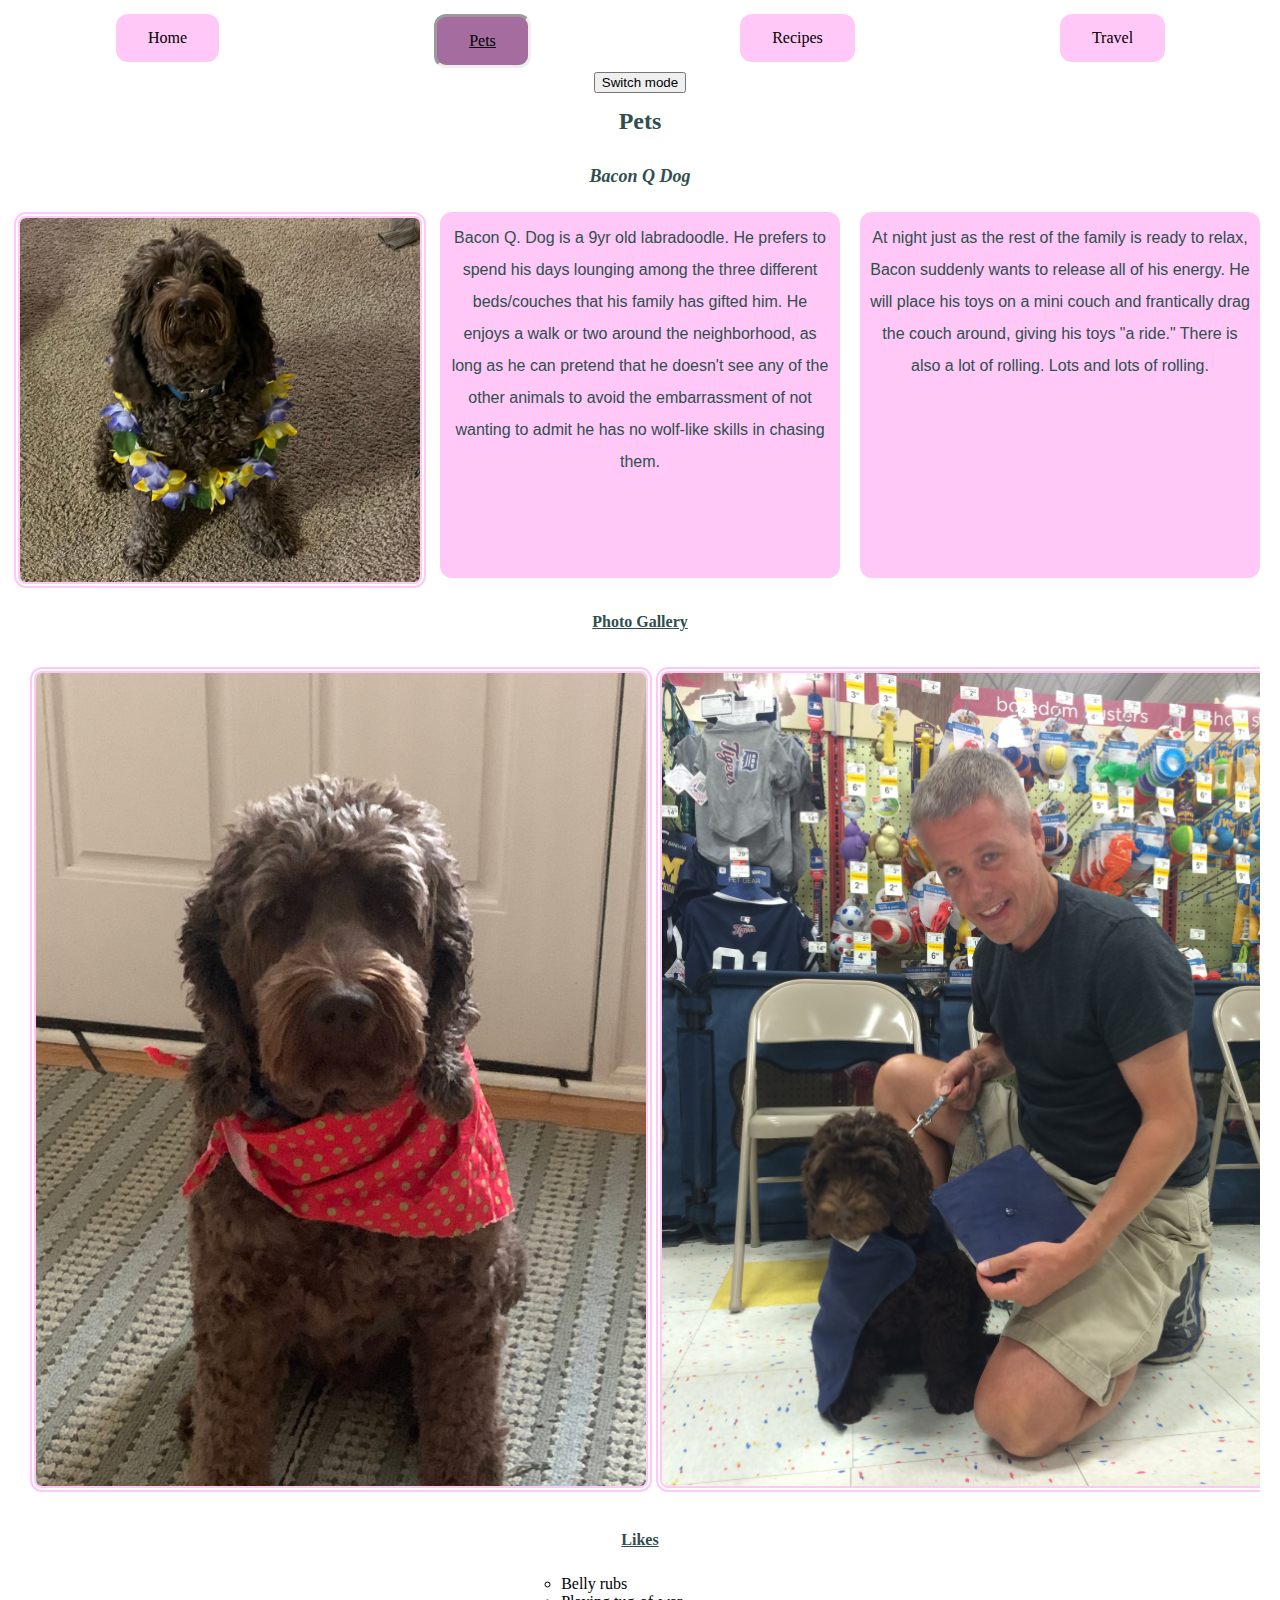
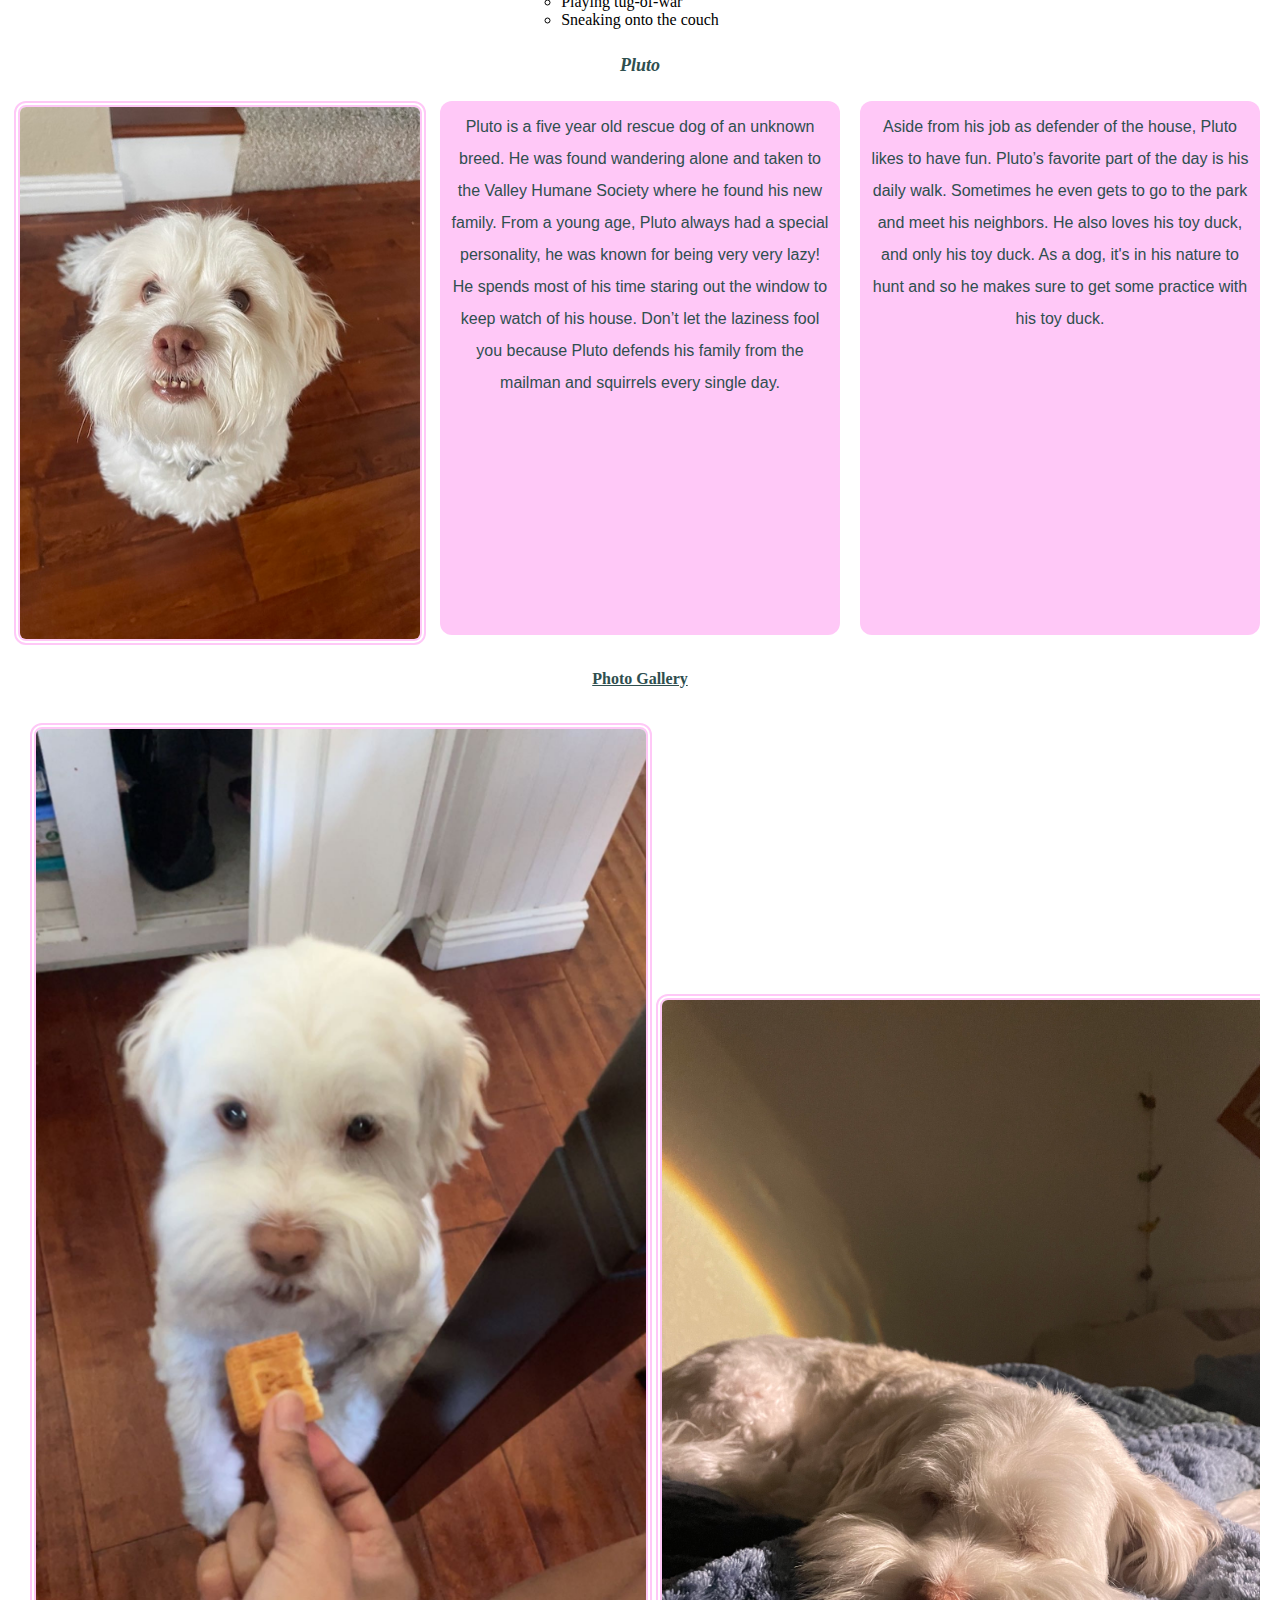
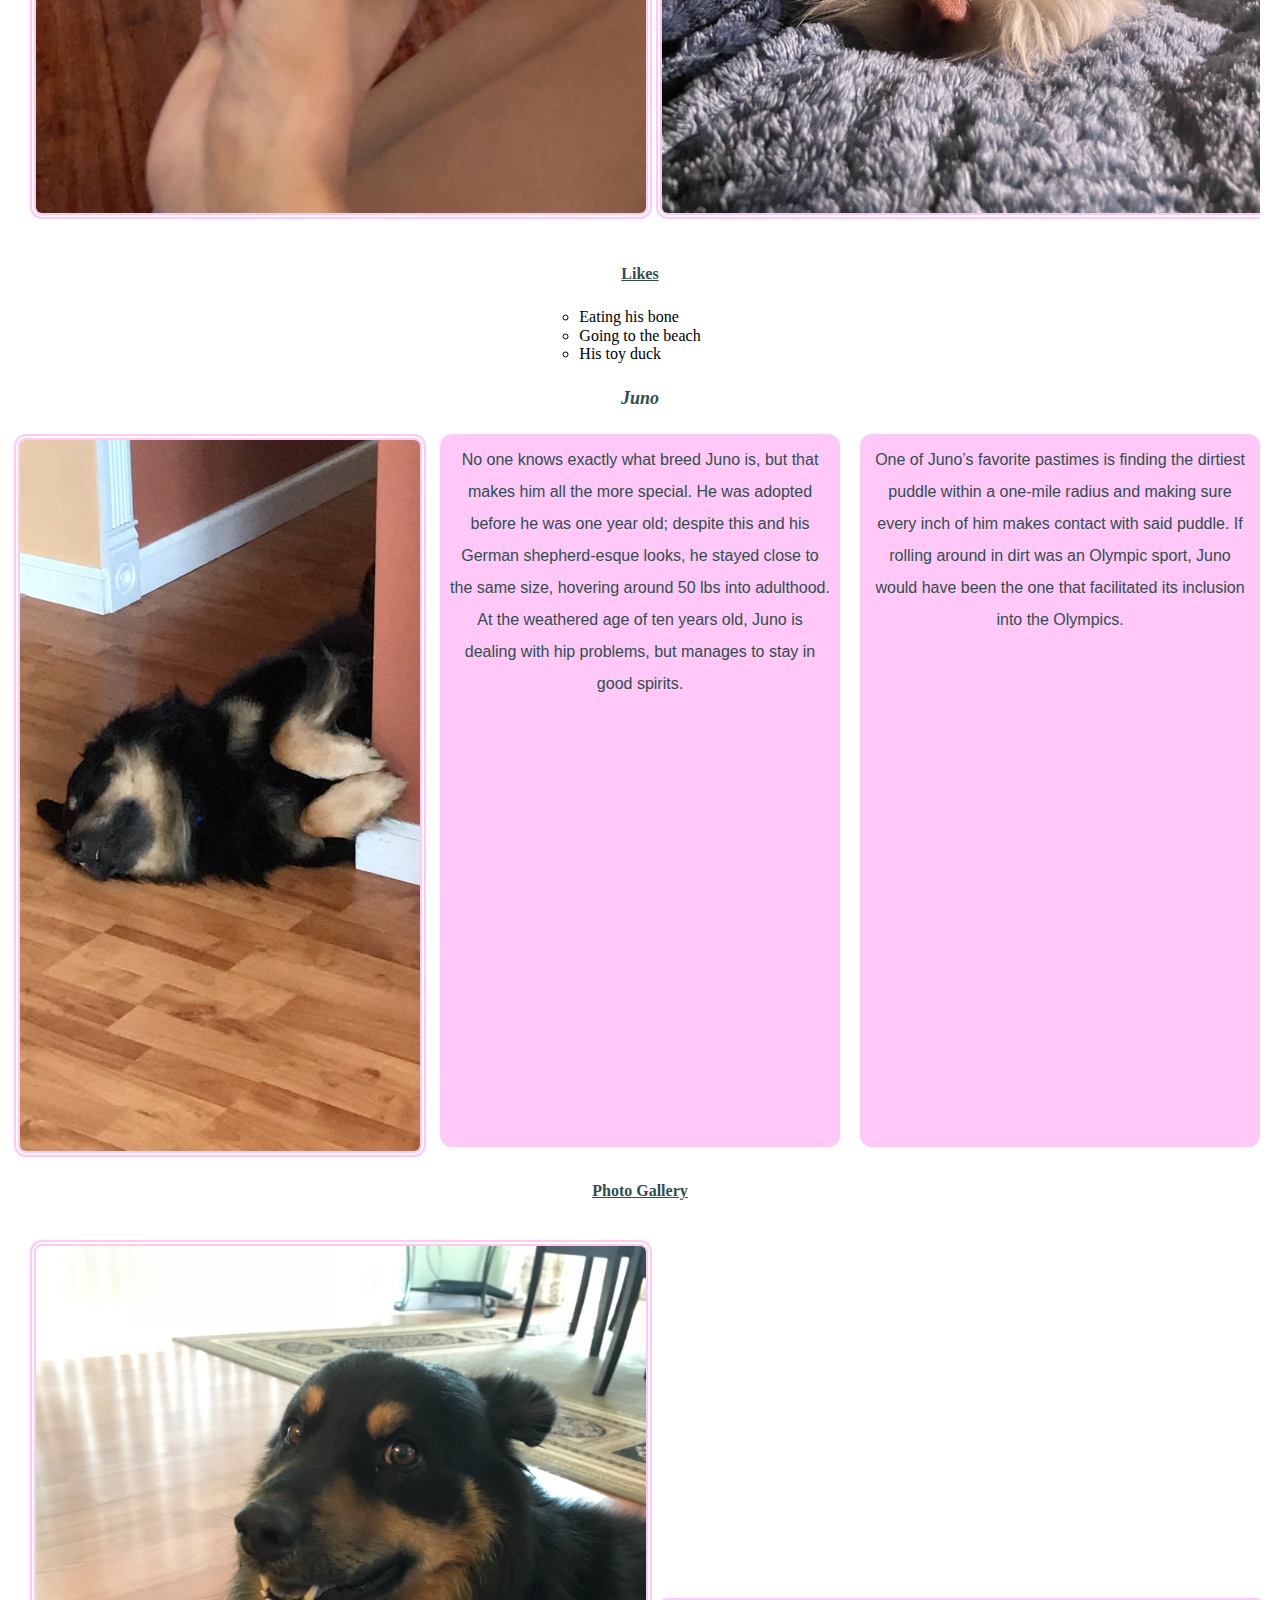
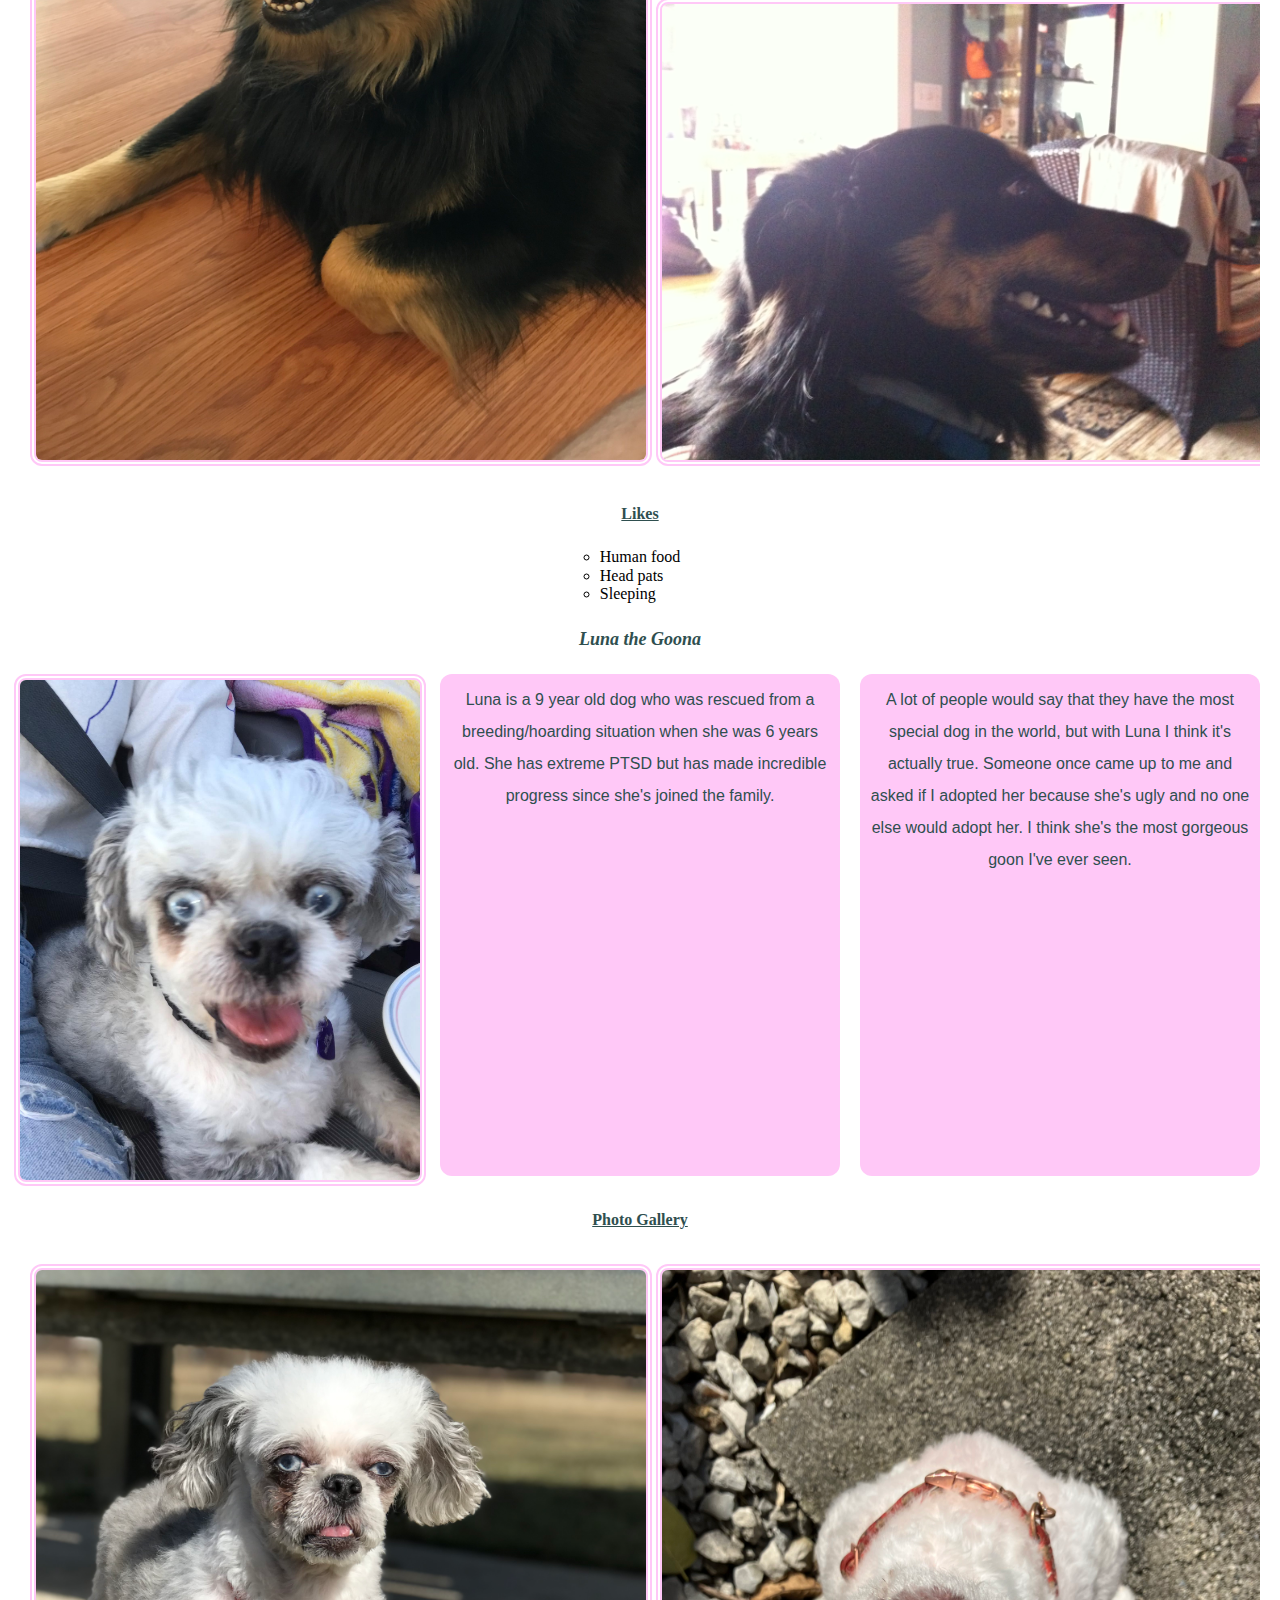
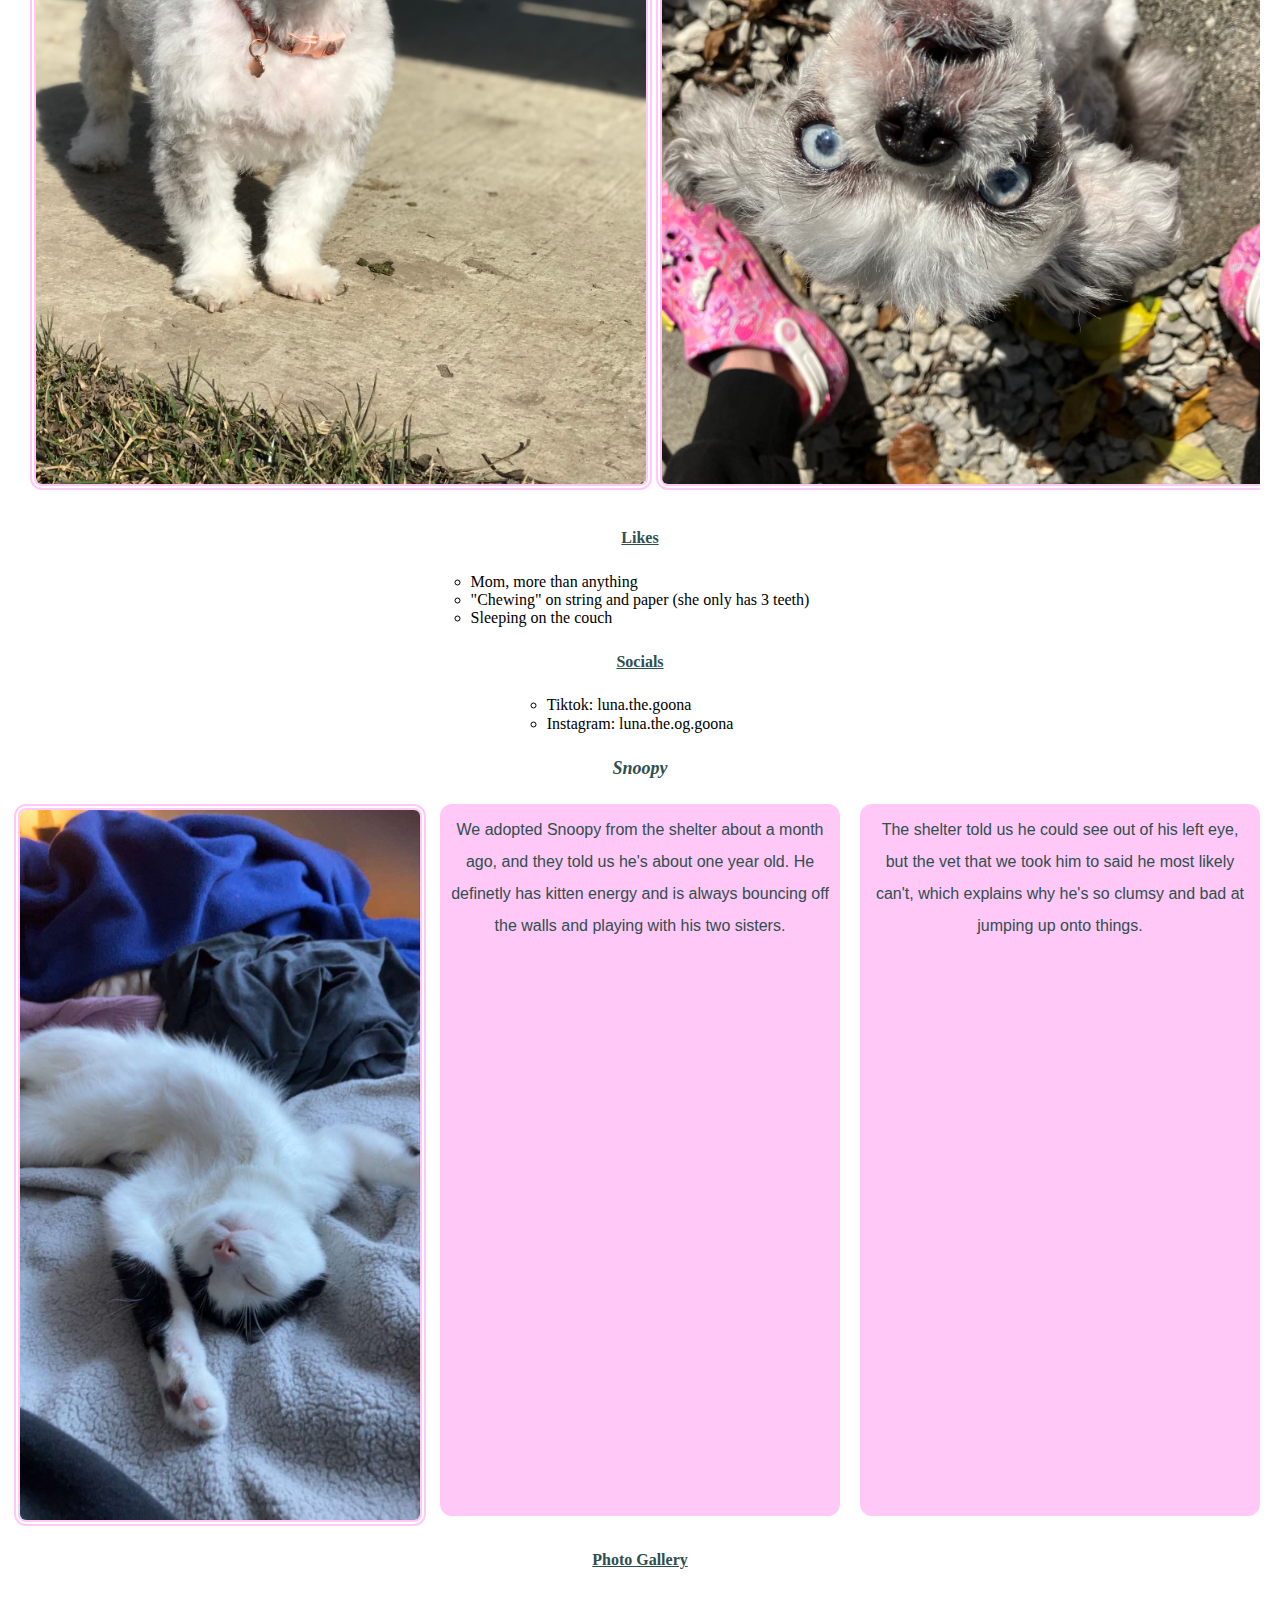
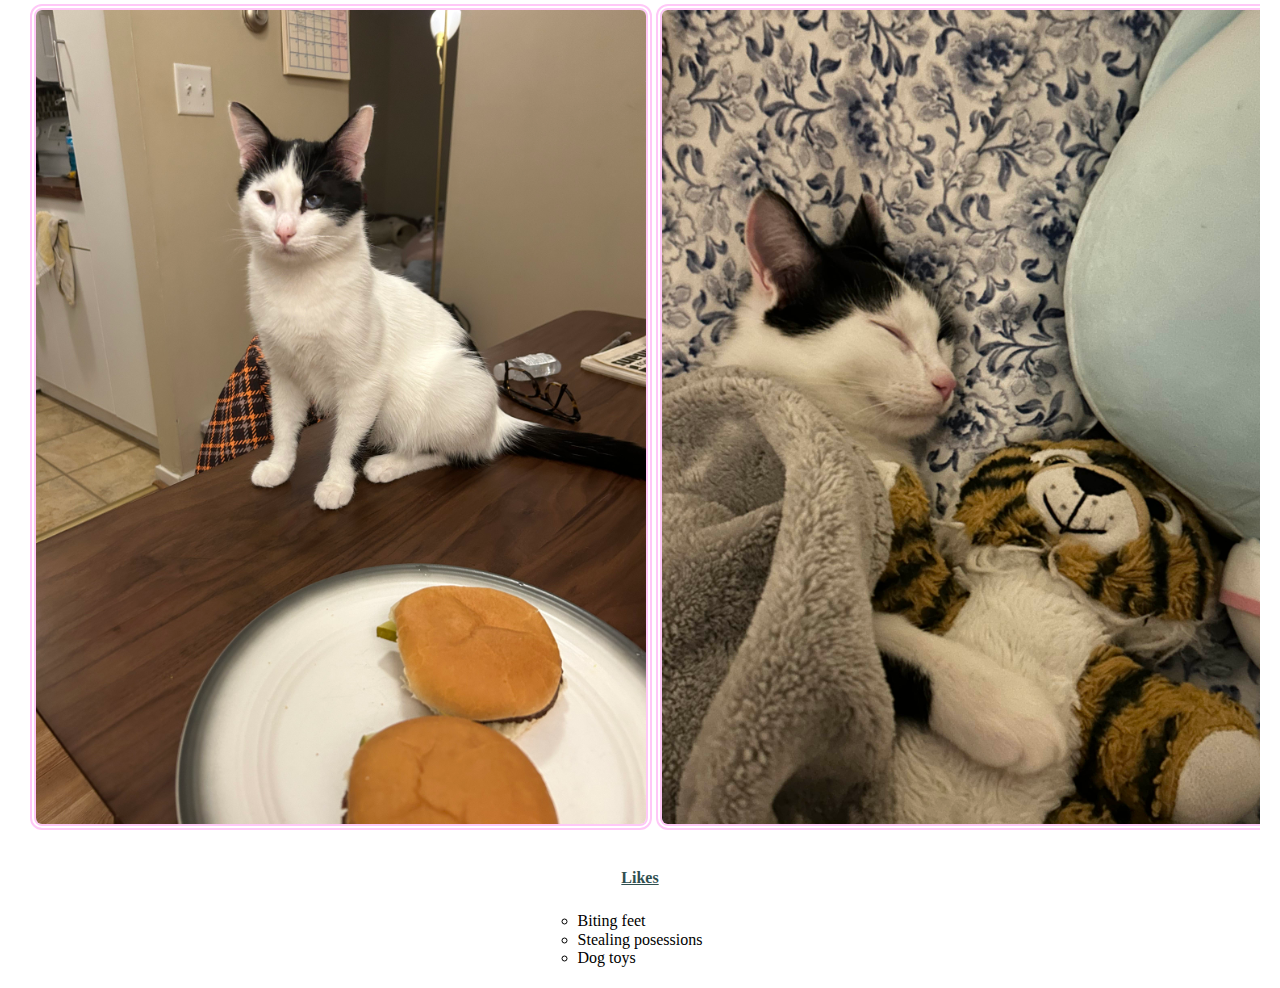
==== pets.html @ e4a31b60 "Add files via upload" ====
<!DOCTYPE html>
<html lang="en">
<head>
    <meta charset="UTF-8">
    <meta name="viewport" content="width=device-width, initial-scale=1.0">
    <link rel="stylesheet" href="css/html5reset.css">
    <link rel="stylesheet" href="css/style.css">
    <title>Pets</title>
</head>
<body id="petspage">
    <a class= "skip-to-main" href = "#main" tabindex="0">Skip to Main Content</a>

    <header>
        <nav class="navigation">
            <ul>
                <li><a class = "button1" href = "index.html">Home</a></li>
                <li><a class = "button2" href = "pets.html">Pets</a></li>
                <li><a class = "button3" href = "recipes.html">Recipes</a></li>
                <li><a class = "button4" href = "travel.html">Travel</a></li>
            </ul>
            <button onclick= "darkMode()">Switch mode</button>
        </nav>

    </header>
    <main id="main">
        <h1>Pets</h1>
        <div class = "pets_container">
            <h2>Bacon Q Dog</h2>
            <img src="images/bacon.jpg" alt="Brown labradoodle wearing colorful lei">

            <p>Bacon Q. Dog is a 9yr old labradoodle. He prefers to spend his days lounging among the three different beds/couches that his family has gifted him. He enjoys a walk or two around the neighborhood, as long as he can pretend that he doesn't see any of the other animals to avoid the embarrassment of not wanting to admit he has no wolf-like skills in chasing them.</p> 
            <P>At night just as the rest of the family is ready to relax, Bacon suddenly wants to release all of his energy. He will place his toys on a mini couch and frantically drag the couch around, giving his toys "a ride." There is also a lot of rolling. Lots and lots of rolling.</P>
            <h3>Photo Gallery</h3>
            <div class = "gallery" tabindex="0">
            <img src="images/bacon_bandana.JPG" alt = "Brown labradoodle wearing an orange bandana">
            <img src="images/bacon_graduation.JPG" alt="Small labradoodle puppy wearing a graduation cap and gown">
            <img src="images/bacon_halloween.JPG" alt="Brown labradoodle wearing a pirate costume">
            </div>
            <h3>Likes</h3>
            <ul>
                <li>Belly rubs</li>
                <li>Playing tug-of-war</li>
                <li>Sneaking onto the couch</li>
            </ul>
            <!-- Jackie Wolf -->

            <h2>Pluto</h2>
            <img src="images/pluto.jpg" alt="Dog with long white hair looks like it's smiling with an underbite">
            <p>Pluto is a five year old rescue dog of an unknown breed. He was found wandering alone and taken to the Valley Humane Society where he found his new family. From a young age, Pluto always had a special personality, he was known for being very very lazy! He spends most of his time staring out the window to keep watch of his house. Don’t let the laziness fool you because Pluto defends his family from the mailman and squirrels every single day.</p>
            <p>Aside from his job as defender of the house, Pluto likes to have fun. Pluto’s favorite part of the day is his daily walk. Sometimes he even gets to go to the park and meet his neighbors. He also loves his toy duck, and only his toy duck. As a dog, it's in his nature to hunt and so he makes sure to get some practice with his toy duck.</p>
            <h3>Photo Gallery</h3>
            <div class = "gallery" tabindex="0">
            <img src="images/pluto_cookie.JPG" alt="Dog with long white hair about to eat a cookie">
            <img src="images/pluto_sleeping.jpg" alt="Dog with long white hair sleeping on a bed">
            <img src="images/pluto_walk.jpg" alt="Dog with long white hair walking on a leash down a road">
            </div>
            <h3>Likes</h3>
            <ul>
                <li>Eating his bone</li>
                <li>Going to the beach</li>
                <li>His toy duck</li>
            </ul>

            <h2>Juno</h2>
            <img src="images/classic_juno.JPG" alt="Black and brown dog asleep on his side">
            <p>No one knows exactly what breed Juno is, but that makes him all the more special. He was adopted before he was one year old; despite this and his German shepherd-esque looks, he stayed close to the same size, hovering around 50 lbs into adulthood. At the weathered age of ten years old, Juno is dealing with hip problems, but manages to stay in good spirits.</p>
            <p>One of Juno’s favorite pastimes is finding the dirtiest puddle within a one-mile radius and making sure every inch of him makes contact with said puddle. If rolling around in dirt was an Olympic sport, Juno would have been the one that facilitated its inclusion into the Olympics.</p>
            <h3>Photo Gallery</h3>
            <div class = "gallery" tabindex="0">
            <img src="images/juno_laying_2.JPG" alt="A black and brown dog laying on a wood floor">
            <img src="images/juno_profile.JPG" alt="A profile perspective of a black and brown dog from shoulders up">
            <img src="images/juno_pup.JPG" alt="A young black and brown dog with his tongue hanging out">
            </div>
            <h3>Likes</h3>
            <ul>
                <li>Human food</li>
                <li>Head pats</li>
                <li>Sleeping</li>
            </ul>

            <h2>Luna the Goona</h2>
            <img src="images/luna.JPG" alt="A white and gray dog with wide, blue eyes looks at camera with mouth open">
            <p>Luna is a 9 year old dog who was rescued from a breeding/hoarding situation when she was 6 years old. She has extreme PTSD but has made incredible progress since she's joined the family.</p>
            <p>A lot of people would say that they have the most special dog in the world, but with Luna I think it's actually true. Someone once came up to me and asked if I adopted her because she's ugly and no one else would adopt her. I think she's the most gorgeous goon I've ever seen.</p>
            <h3>Photo Gallery</h3>
            <div class = "gallery" tabindex="0">
            <img src="images/luna_standing.jpg" alt="A white and gray dog with blue eyes stands outside and squints">
            <img src="images/luna_looking_up.jpg" alt="A white and gray dog with wide blue eyes sits and looks up at the camera with mouth open">
            <img src="images/luna_christmas.jpg" alt="A white and gray dog with blue eyes sits on a couch with a green and red bow in its hair">
            </div>
            <h3>Likes</h3>
            <ul>
                <li>Mom, more than anything</li>
                <li>"Chewing" on string and paper (she only has 3 teeth)</li>
                <li>Sleeping on the couch</li>
            </ul>
            <h3>Socials</h3>
            <ul>
                <li>Tiktok: luna.the.goona</li>
                <li>Instagram: luna.the.og.goona</li>
            </ul>

            <h2>Snoopy</h2>
            <img src="images/snoopy_happy.JPG" alt="A black and white cat lays on a bed with its eyes closed">
            <p>We adopted Snoopy from the shelter about a month ago, and they told us he's about one year old. He definetly has kitten energy and is always bouncing off the walls and playing with his two sisters.</p>
            <p>The shelter told us he could see out of his left eye, but the vet that we took him to said he most likely can't, which explains why he's so clumsy and bad at jumping up onto things.</p>
            <h3>Photo Gallery</h3>
            <div class = "gallery" tabindex="0">
            <img src="images/snoopy_burger.jpg" alt="A black and white cat sits on a table behind a plate with burgers on it">
            <img src="images/snoopy_tucked.jpg" alt="A black and white cat is tucked under a gray blanket holding a small tiger plush">
            <img src="images/snoopy_snoozing.jpg" alt="A black and white cat is laying on its back sleeping with its tongue sticking out slightly">
            </div>
            <h3>Likes</h3>
            <ul>
                <li>Biting feet</li>
                <li>Stealing posessions</li>
                <li>Dog toys</li>
            </ul>
        </div>

    </main>
    <script>
        function darkMode() {
            let element = document.body;
            element.classList.toggle("dark");
        }
    </script>
</body>
</html>
---- css/style.css ----
body{
    background-color: white;
    margin:5px;
    padding:5px;
    line-height:1.15;
    text-align: center;
}

.dark {
    background-color: #333;
}

.dark h1, .dark h2, .dark h3, .dark ul, .dark ol, .dark .skip-to-main{
    color: white;
}

h1, h2, h3{
    font-weight: bold;
    margin: 15px 0px;
    color: darkslategray;
    text-align: center;
}

h1{
    font-size: x-large;
}

h2{
    font-size: large;
    font-style: italic;
}

h3{
    font-size: medium;
    text-decoration: underline;
}

main img{
    align-items: center;
    border: double 6px #ffc8f7;
    border-radius: 12px;
}

p{
    line-height: 2;
    font-family: 'Lucida Sans', 'Lucida Sans Regular', 'Lucida Grande', 'Lucida Sans Unicode', Geneva, Verdana, sans-serif;
    color: darkslategray;
    background-color: #ffc8f7;
    margin-bottom: 10px;
    text-align: center;
    padding: 10px;
    border-radius: 12px;
}

.button1, .button2, .button3, .button4{
    background-color: #ffc8f7;
    border: none;
    color: black;
    padding: 15px 32px;
    text-align: center;
    text-decoration: none;
    display: inline-block;
    font-size: 16px;
    margin: 4px 2px;
    cursor: pointer;
    border-radius: 12px;
}

.gallery{
    display: grid;
    grid-template-columns: 1fr 1fr 1fr;
    grid-gap: 10px;
    padding: 10px;
    justify-items: center;
}

.index_container img, .pets_container img, .recipes_container img, .travel_container img{
    max-width: 100%;
}

.skip-to-main{
    position: absolute;
    left: -1000px;
}
.skip-to-main:focus{
    position: relative;
    left: 10px;
}

/* nav ul{
    display: inline-block;
} */

#homepage .button1, #petspage .button2, #recipespage .button3, #travelpage .button4{
    background-color: #a56ca0;
    text-decoration: underline;
    border: inset;
}

@media screen and (min-width: 700px){
    nav ul{
        display: grid;
        grid-template-columns: 1fr 1fr 1fr 1fr;
    }

    .index_container, .pets_container, .recipes_container, .travel_container{
        display: grid;
        grid-template-columns: 1fr 1fr;
        column-gap: 20px;
        row-gap: 10px;
        margin: 10px;
    }

    .index_container img, .pets_container img, .recipes_container img, .travel_container img{
        max-width: 100%;
    }

    .index_container{
        align-items: center;
        justify-items: end;
    }

    .pets_container{
        align-items: stretch;
        justify-items: start;
    }

    .pets_container p{
        grid-column: 2 / -1;
    }

    .pets_container p:nth-of-type(even){
        grid-column: 1 / -1;
    }

    .pets_container ul{
        text-align: left;
        list-style: circle;
    }

    .pets_container h1, .pets_container h2, .pets_container h3, .recipes_container h2, .travel_container h2, .travel_container h3{
        grid-column: 1 / -1;
    }

    .recipes_container, .travel_container{
        justify-items: center;
    }

    .pancakes-grid01{
        grid-column: 2;
        grid-row: 3;
    }

    .pancake-ingredients-header, .pancake-steps-header, .spaghetti-ingredients-header, .spaghetti-steps-header, .soup-ingredients-header, .soup-steps-header{
        margin: 0;
    }

    .pancake-ingredients-list, .pancake-steps-list, .spaghetti-ingredients-list, .spaghetti-steps-list, .soup-ingredients-list, .soup-steps-list{
        padding: 20px;
    }

    .pancakes-grid02{
        grid-column: 1 / -1;
        grid-row: 4;
    }

    .spaghetti-grid01{
        grid-column: 2;
        grid-row: 7;
    }

    .spaghetti-grid02{
        grid-column: 1 / -1;
        grid-row: 8;
    }

    .soup-grid01{
        grid-column: 2;
        grid-row: 11;
    }

    .soup-grid02{
        grid-column: 1 / -1;
        grid-row: 12;
    }

    .first-pic{
        grid-column: 1 / -1;
    }

    .gallery {
        display: block;
        overflow: auto;
        white-space: nowrap;
        padding: 10px;
    }

}

@media screen and (min-width: 1100px){
    .index_container, .pets_container, .recipes_container, .travel_container{
        display: grid;
        grid-template-columns: 1fr 1fr 1fr;
        column-gap: 20px;
        row-gap: 10px;
        margin: 10px;
    }

    .index_container {
        justify-items: center;
    }

    .index_container p, .travel_container p {
        grid-column: 1 / -1;
    }

    .index_container img{
        grid-column: 2 / 3;
    }

    .pets_container {
        justify-items: center;
    }

    .pets_container .gallery, .travel_container .gallery {
        grid-column: 1 / -1;
    }

    .pets_container .gallery img, .travel_container .gallery img{
        max-width: 50%;
    }

    .pets_container ul {
        grid-column: 2 / 3;
    }

    .pets_container p:nth-of-type(odd) {
        grid-column: 2 / 3;
    }

    .pets_container p:nth-of-type(even) {
        grid-column: 3 / -1;
    }

    .recipes_container img{
        grid-column: 1 / 2;
    }

    .pancakes-grid02{
        grid-column: 3 / -1;
        grid-row: 3;
    }

    .spaghetti-grid01{
        grid-column: 2 / 3;
        grid-row: 6;
    }
    .spaghetti-grid02{
        grid-column: 3 / -1;
        grid-row: 6;
    }

    .soup-grid01{
        grid-column: 2 / 3;
        grid-row: 9;
    }

    .soup-grid02{
        grid-column: 3 / -1;
        grid-row: 9;
    }
}
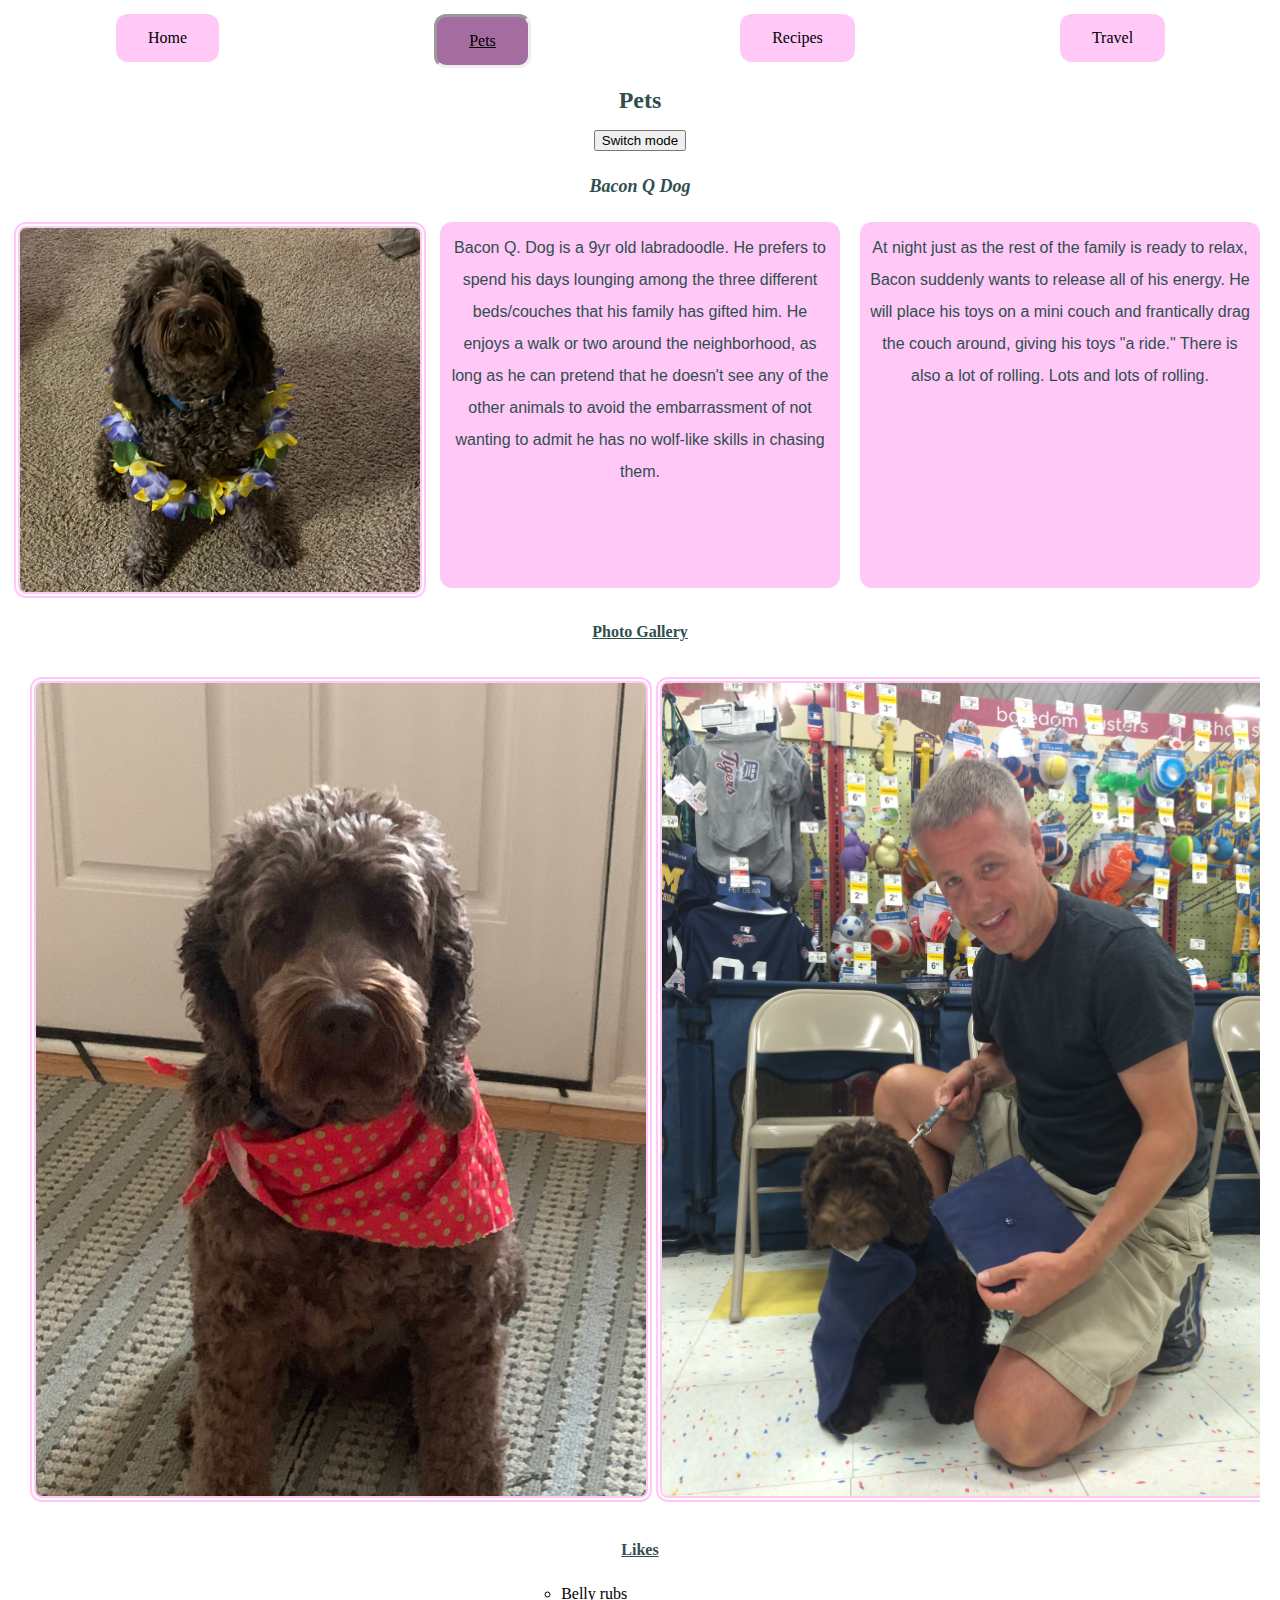
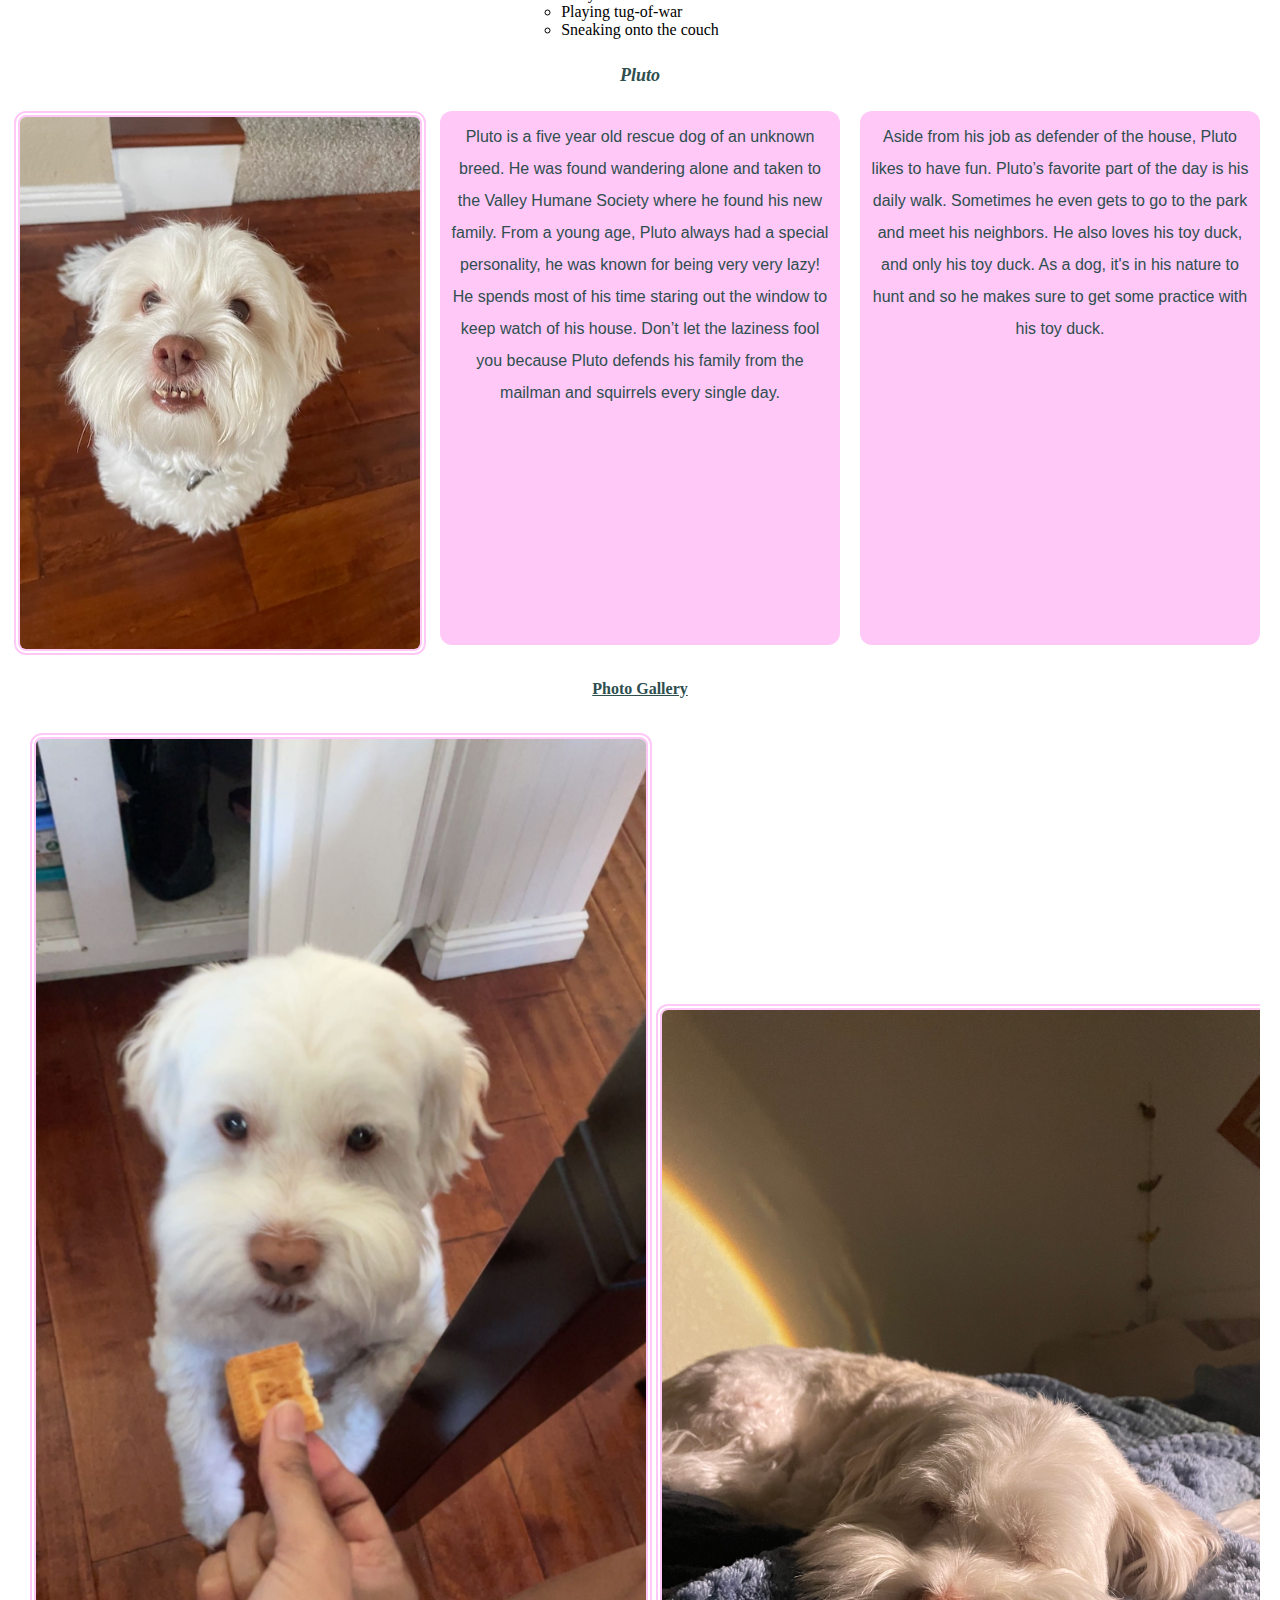
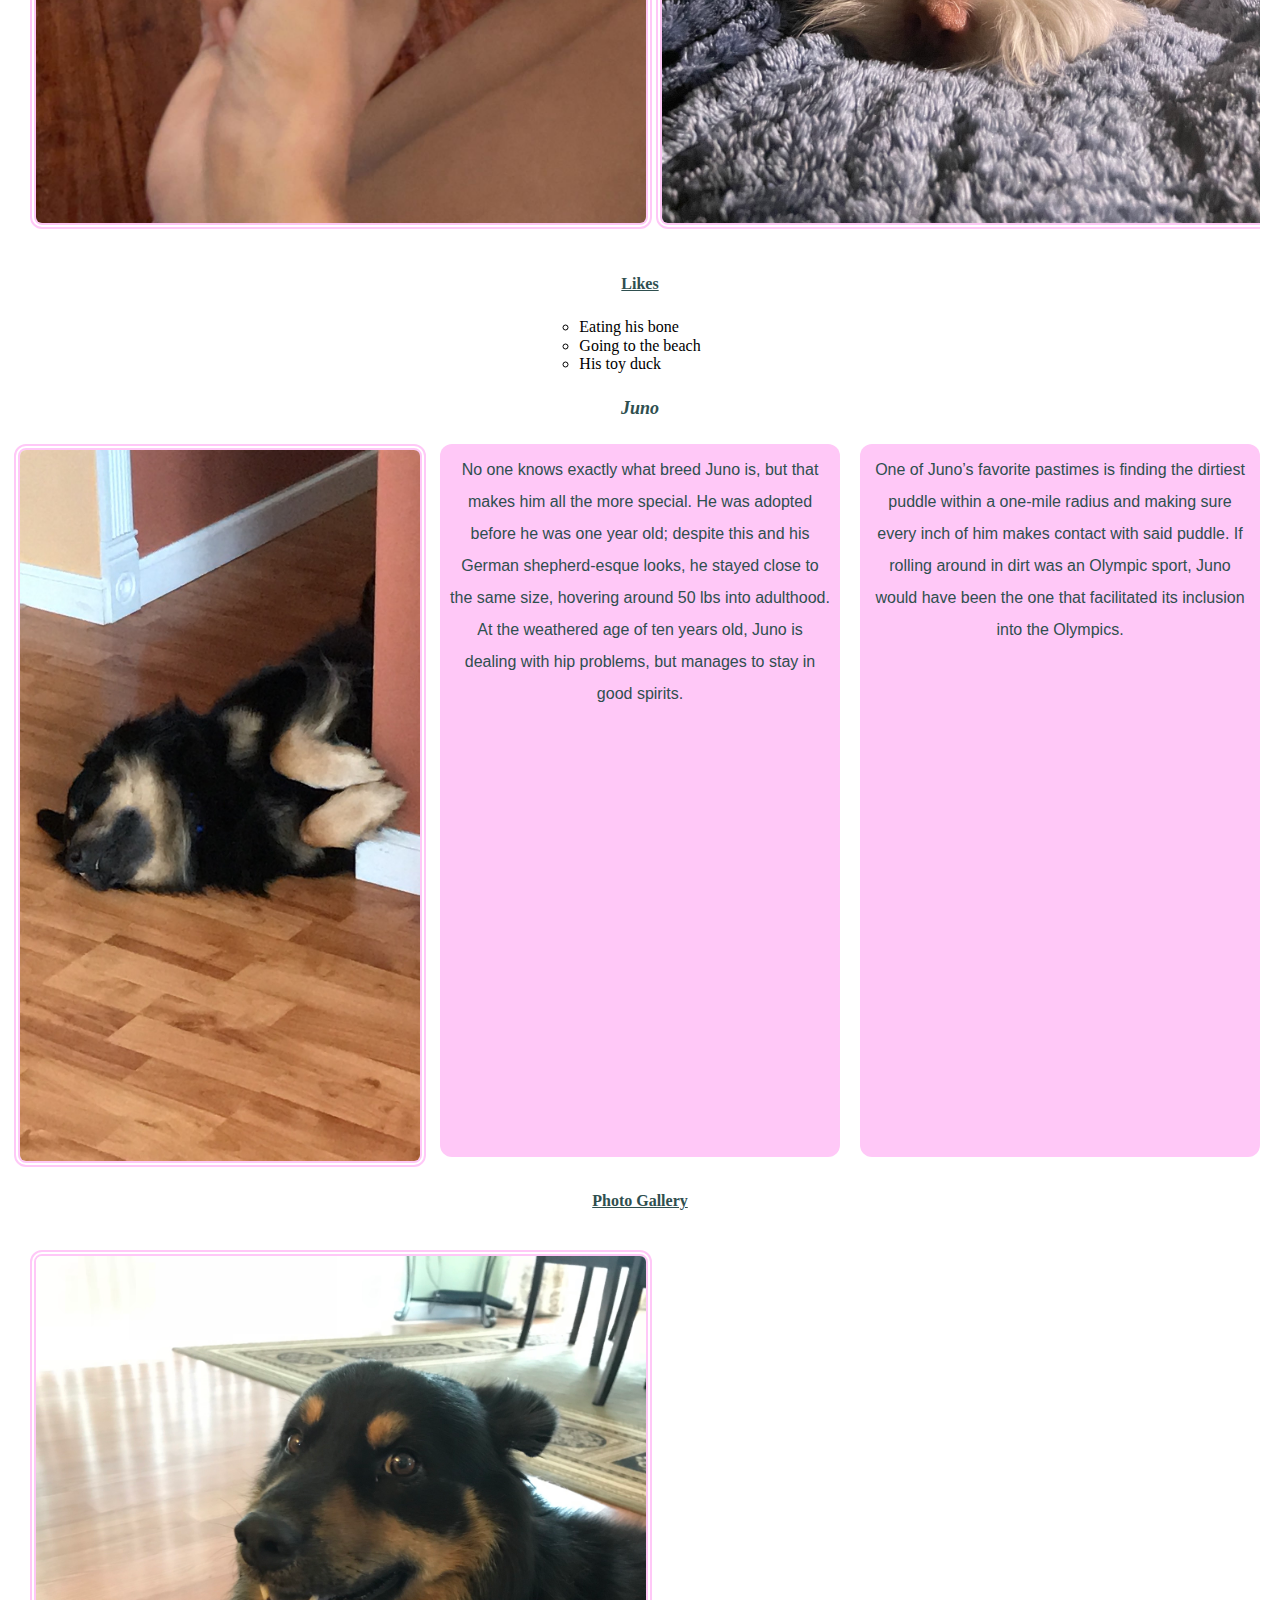
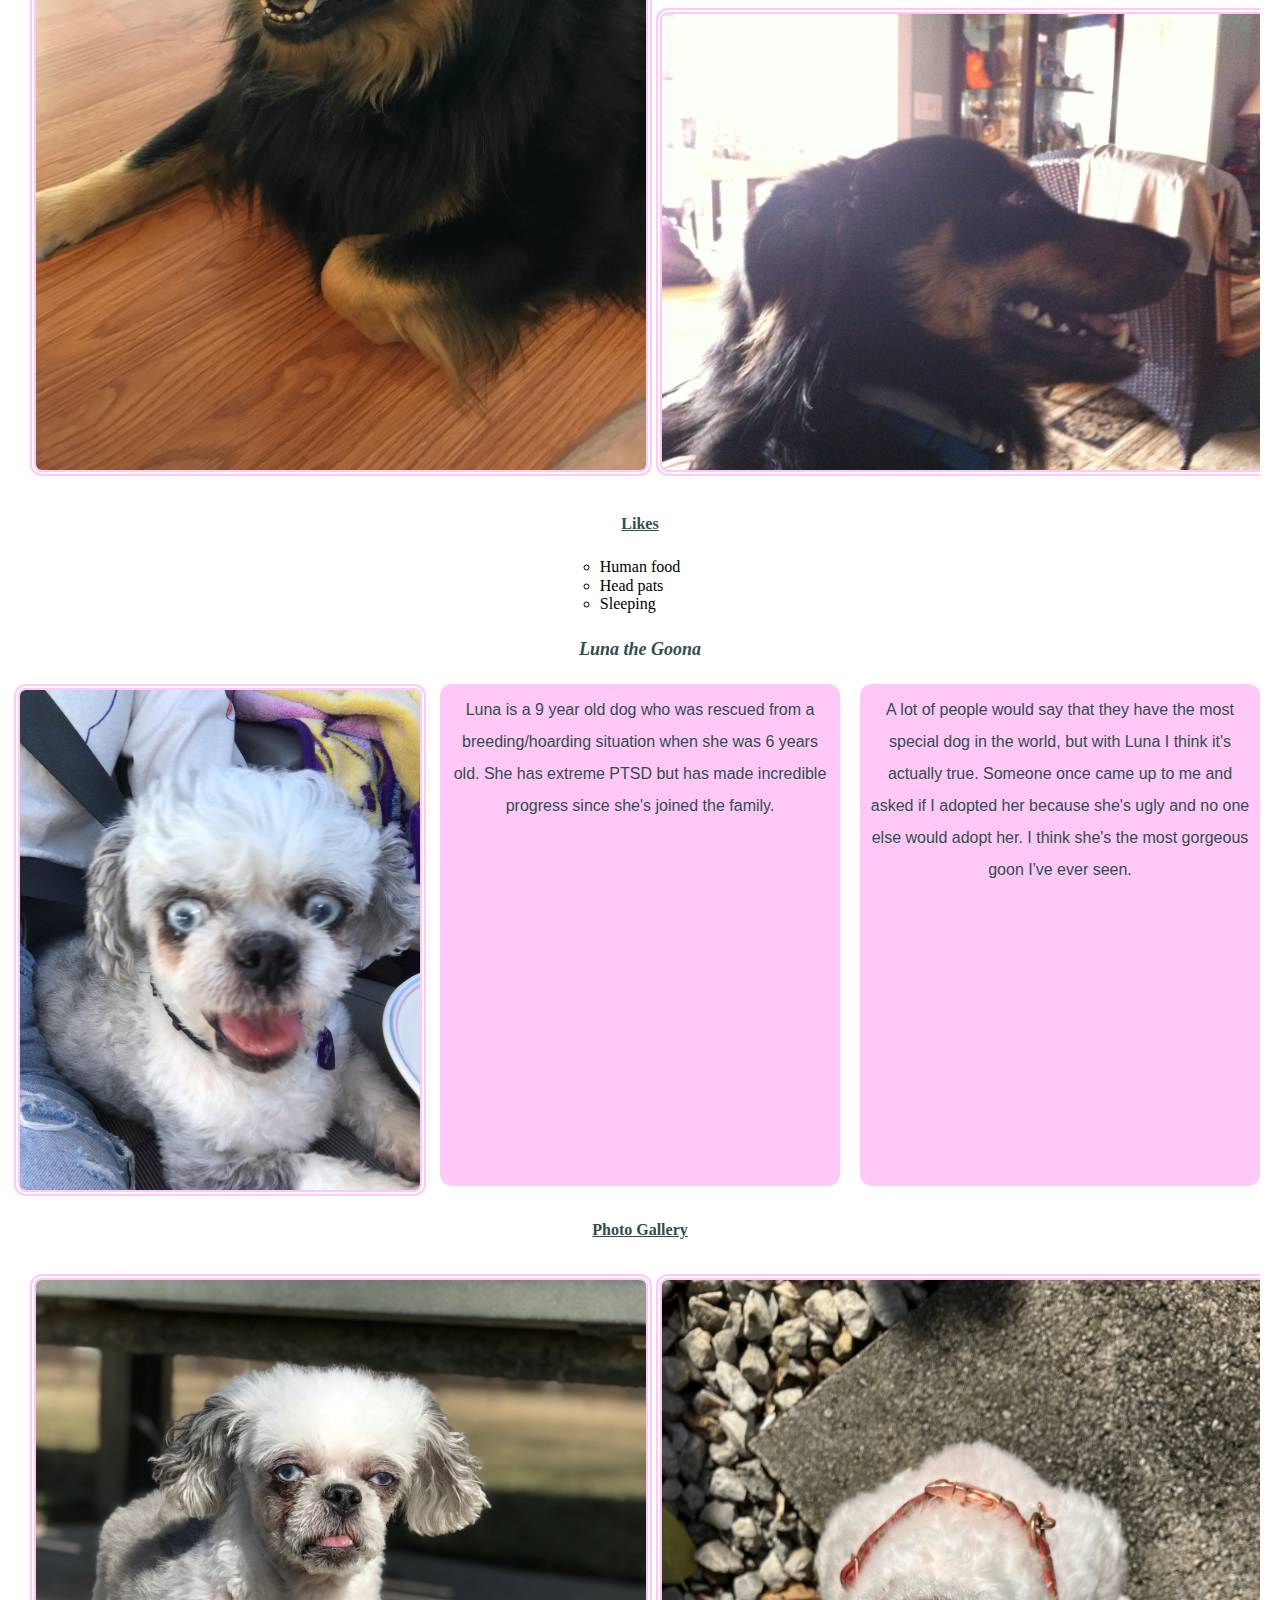
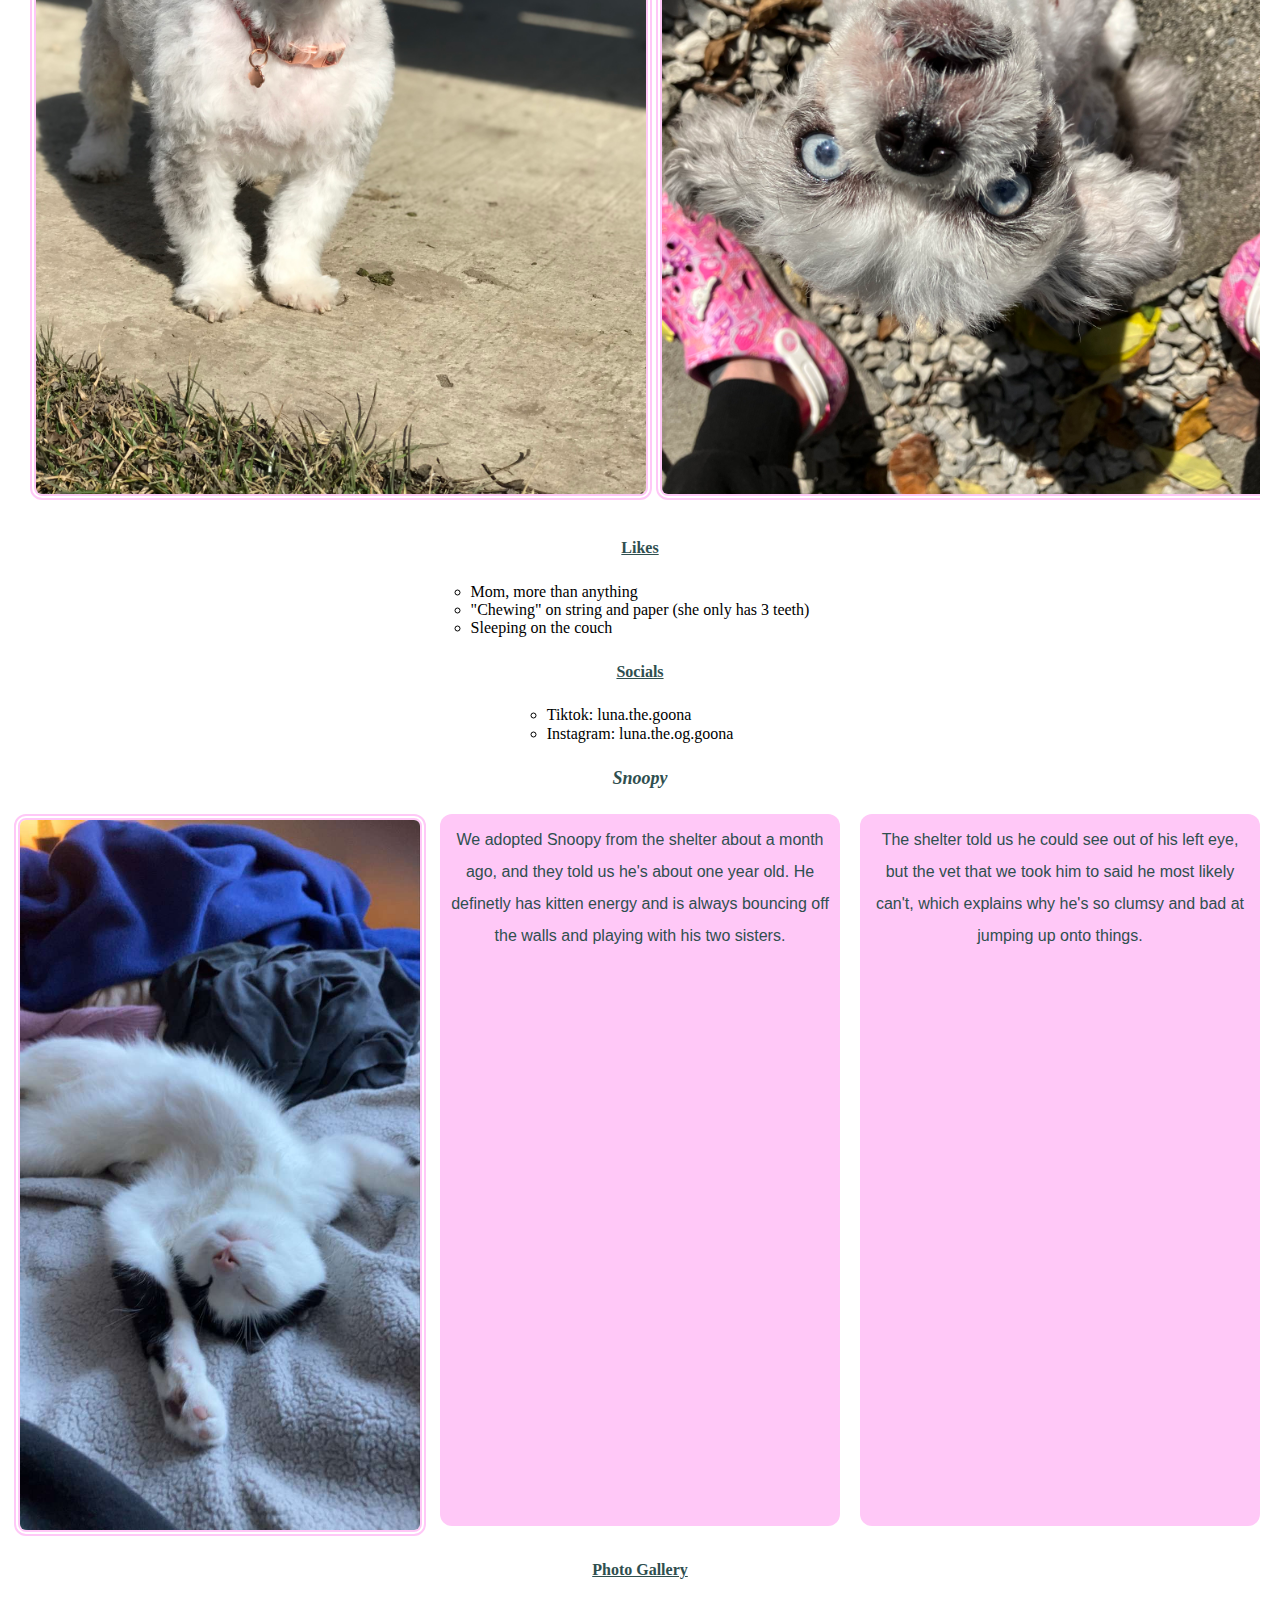
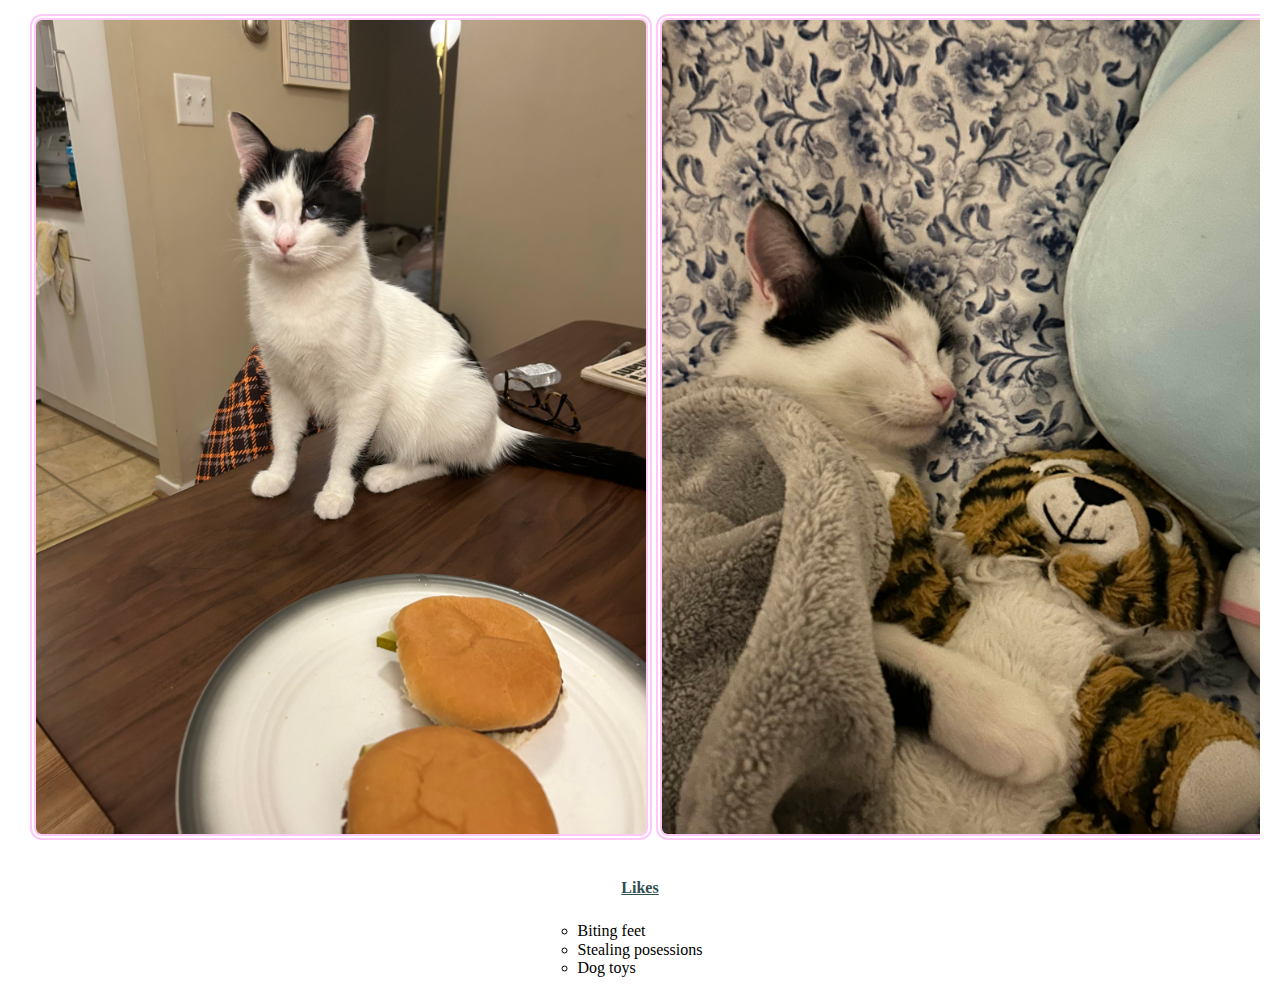
==== commit ddd91008: "Add files via upload" ====
--- a/pets.html
+++ b/pets.html
@@ -18,12 +18,12 @@
                 <li><a class = "button3" href = "recipes.html">Recipes</a></li>
                 <li><a class = "button4" href = "travel.html">Travel</a></li>
             </ul>
-            <button onclick= "darkMode()">Switch mode</button>
+            <h1>Pets</h1>
+            <button id = "dark-mode-button">Switch mode</button>
         </nav>
 
     </header>
     <main id="main">
-        <h1>Pets</h1>
         <div class = "pets_container">
             <h2>Bacon Q Dog</h2>
             <img src="images/bacon.jpg" alt="Brown labradoodle wearing colorful lei">
@@ -119,11 +119,6 @@
         </div>
 
     </main>
-    <script>
-        function darkMode() {
-            let element = document.body;
-            element.classList.toggle("dark");
-        }
-    </script>
+<script src="js/darkMode.js"></script>
 </body>
 </html>